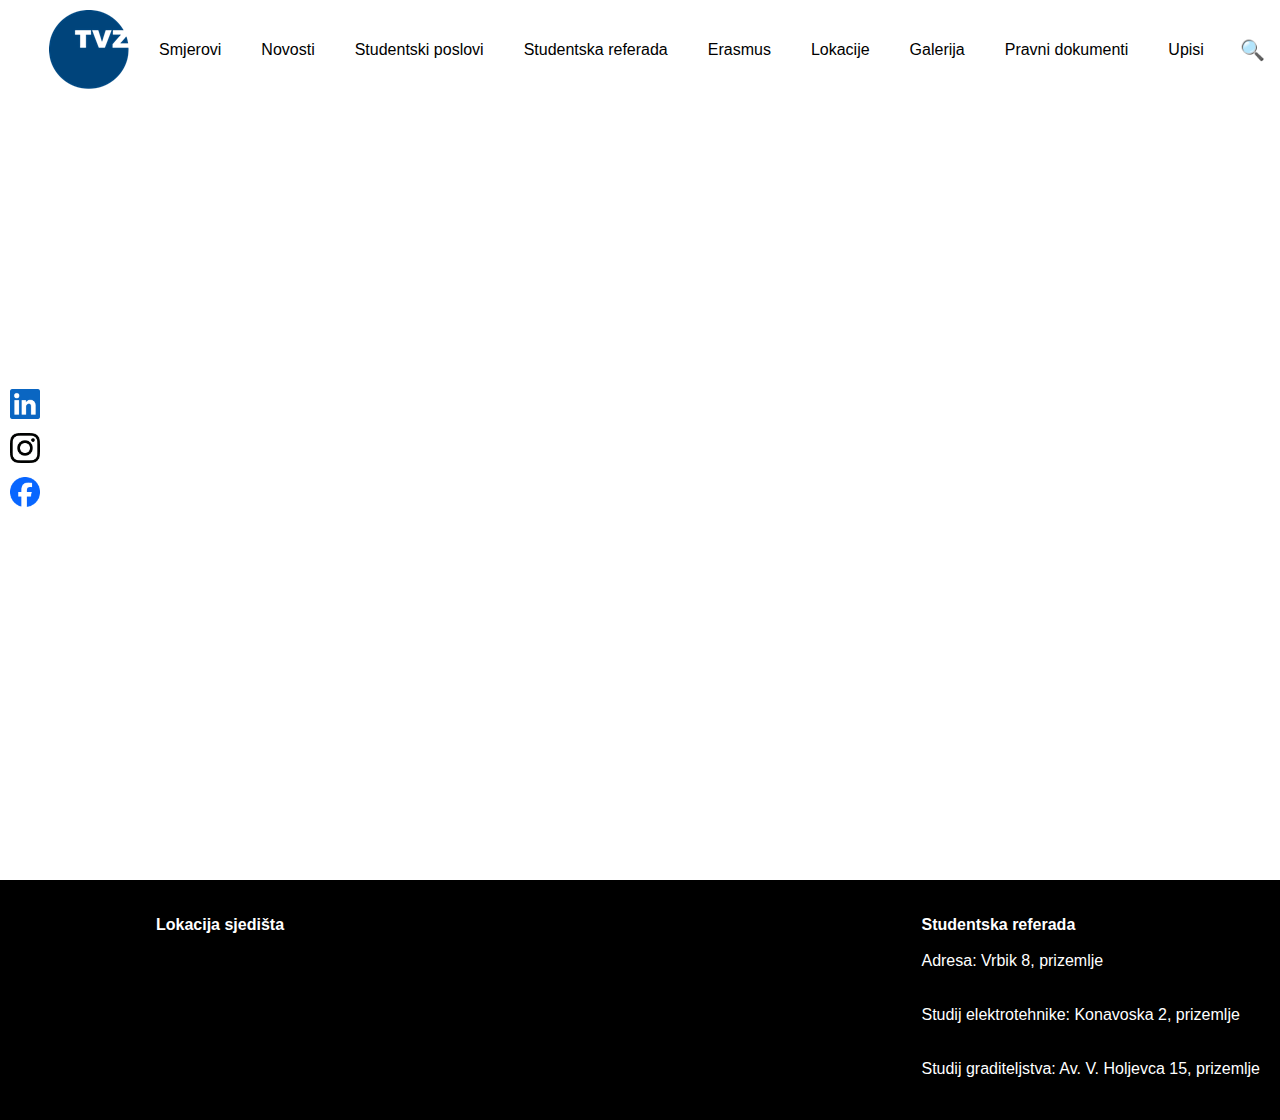
==== index.html @ 84982bf7 "Created index, style and search bar js function." ====
<!DOCTYPE html>
<html lang="en">
<head>
    <meta charset="UTF-8">
    <meta name="viewport" content="width=device-width, initial-scale=1.0">
    <title>TVZ - Tehničko veleučilište u Zagrebu</title>
    <link rel="stylesheet" href="style.css">
</head>
<body>
    <header>
        <nav>
            <ul>
                <li><img src="imgs/logo.png" alt="TVZ Logo"></li>
                <li><a href="#">Smjerovi</a></li>
                <li><a href="#">Novosti</a></li>
                <li><a href="#">Studentski poslovi</a></li>
                <li><a href="#">Studentska referada</a></li>
                <li><a href="#">Erasmus</a></li>
                <li><a href="#">Lokacije</a></li>
                <li><a href="#">Galerija</a></li>
                <li><a href="#">Pravni dokumenti</a></li>
                <li><a href="#">Upisi</a></li>
                <li class="search-container">
                    <button id="search-icon">🔍</button>
                    <input type="text" id="search-bar" placeholder="Pretraživanje">
                </li>
            </ul>
        </nav>
    </header>
    <div class="social-media">
        <a href="https://www.linkedin.com/school/tehničko-veleučilište-u-zagrebu/posts/?feedView=all" target="_blank"><img src="imgs/linkedin.png" alt="LinkedIn"></a>
        <a href="https://www.instagram.com/tehnicko_veleuciliste_zagreb/" target="_blank"><img src="imgs/instagram.png" alt="Instagram"></a>
        <a href="https://www.facebook.com/TVZ.Zagreb/" target="_blank"><img src="imgs/facebook.png" alt="Facebook"></a>
    </div>
    <main>
        
    </main>
    <footer>
        <div class="footer-content">
            <p><strong>Lokacija sjedišta</strong></p>
            <iframe src="https://www.google.com/maps/embed?pb=!1m18!1m12!1m3!1d2781.7974758348155!2d15.966938675564982!3d45.79528497108131!2m3!1f0!2f0!3f0!3m2!1i1024!2i768!4f13.1!3m3!1m2!1s0x4765d68b441ce2df%3A0x54e2a03adf42446f!2sZagreb%20University%20of%20Applied%20Sciences!5e0!3m2!1sen!2shr!4v1718919936314!5m2!1sen!2shr" width="400" height="150" style="border:0;" allowfullscreen="" loading="lazy" referrerpolicy="no-referrer-when-downgrade"></iframe>
        </div>
        <div class="locations">
            <div class="contact-info">
                <p><strong>Studentska referada</strong><br><br>Adresa: Vrbik 8, prizemlje<br><br><br>Studij elektrotehnike: Konavoska 2, prizemlje<br><br><br>
                    Studij graditeljstva: Av. V. Holjevca 15, prizemlje</p>
            </div>
        </div>
    </footer>
    <script src="script.js"></script>
</body>
</html>
---- style.css ----
body {
    font-family: Arial, sans-serif;
    margin: 0;
    padding: 0;
}

header {
    display: flex;
    align-items: center;
    padding: 10px 20px;
    background-color: white;
    position: fixed;
    width: 100%;
    top: 0;
    z-index: 1000;
}

nav {
    display: flex;
    justify-content: center;
    align-items: center;
    width: 100%;
}

nav ul {
    list-style: none;
    display: flex;
    margin: 0;
    padding: 0;
}

nav ul li {
    margin: 0 10px;
    display: flex;
    align-items: center;
}

nav ul li a {
    text-decoration: none;
    color: black;
    padding: 5px 10px;
    border-radius: 3px;
    transition: background-color 0.3s;
}

nav ul li a:hover {
    background-color: #f0f0f0;
}

.search-container {
    position: relative;
}

#search-bar {
    display: none;
    padding: 5px;
    font-size: 16px;
    margin-left: 5px;
    position: absolute;
    right: 0;
    top: 100%;
    z-index: 1000;
    background-color: white;
    border: 1px solid #ccc;
    border-radius: 3px;
}

#search-icon {
    background: none;
    border: none;
    font-size: 20px;
    cursor: pointer;
}

.social-media {
    position: fixed;
    top: 50%;
    left: 10px;
    transform: translateY(-50%);
    display: flex;
    flex-direction: column;
}

.social-media a img {
    width: 30px;
    margin: 5px 0;
}

main {
    display: flex;
    flex-direction: column;
    align-items: center;
    justify-content: center;
    height: calc(100vh - 100px);
    padding-top: 80px; 
}

footer {
    display: flex;
    justify-content: space-between;
    padding: 20px;
    background-color: black;
    color: white;
}

.footer-content {
    display: flex;
    flex-direction: column;
    align-items: center;
}

.footer-content iframe {
   border-radius: 4%;

}

.locations {
    display: flex;
    gap: 20px;
}

.contact-info {
    display: flex;
    flex-direction: column;
    align-items: center;
}
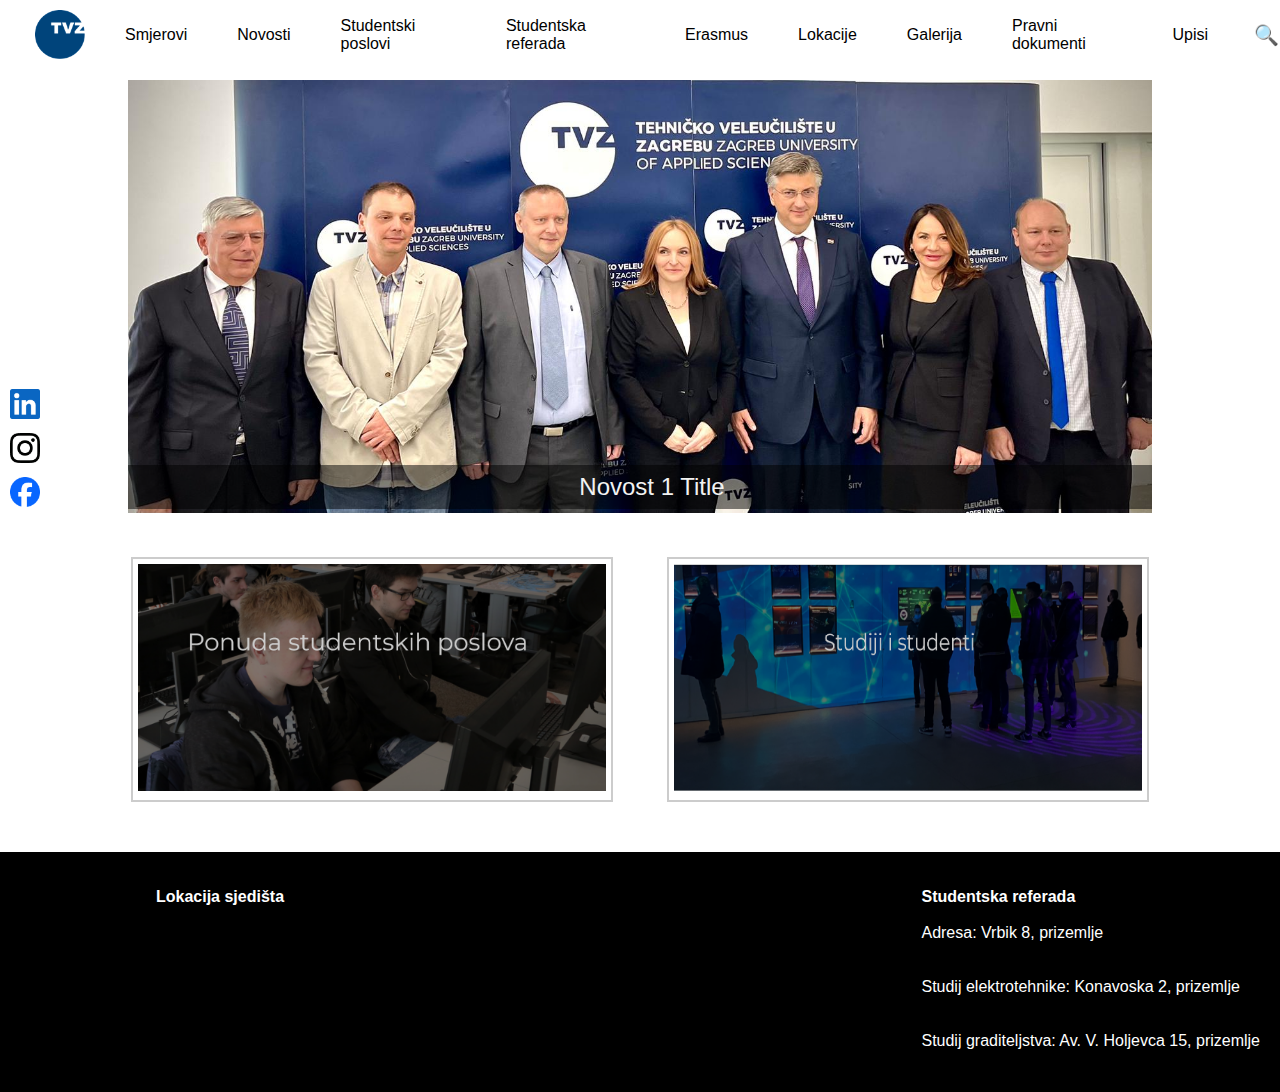
==== commit d7095f97: "Added novosti, studentski poslovi, studiji to index.html" ====
--- a/index.html
+++ b/index.html
@@ -33,7 +33,44 @@
         <a href="https://www.facebook.com/TVZ.Zagreb/" target="_blank"><img src="imgs/facebook.png" alt="Facebook"></a>
     </div>
     <main>
-        
+        <section id="novosti">
+            <div class="slideshow-container">
+                <div class="mySlides fade">
+                    <a href="novosti1.html">
+                        <img src="imgs/novosti1.png" style="width:100%">
+                        <div class="text">Novost 1 Title</div>
+                    </a>
+                </div>
+                <div class="mySlides fade">
+                    <a href="novosti2.html">
+                        <img src="imgs/novosti2.png" style="width:100%">
+                        <div class="text">Novost 2 Title</div>
+                    </a>
+                </div>
+                <div class="mySlides fade">
+                    <a href="novosti3.html">
+                        <img src="imgs/novosti3.png" style="width:100%">
+                        <div class="text">Novost 3 Title</div>
+                    </a>
+                </div>
+            </div>
+        </section>
+        <section class="row">
+            <div class="column">
+                <a href="studentski_poslovi.html">
+                    <div class="frame">
+                        <img src="imgs/sp.png" alt="Studentski Poslovi">
+                    </div>
+                </a>
+            </div>
+            <div class="column">
+                <a href="smjerovi.html">
+                    <div class="frame">
+                        <img src="imgs/studiji.png" alt="Studiji">
+                    </div>
+                </a>
+            </div>
+        </section>
     </main>
     <footer>
         <div class="footer-content">
--- a/style.css
+++ b/style.css
@@ -15,27 +15,27 @@
     z-index: 1000;
 }
 
-nav {
+header nav ul {
     display: flex;
+    list-style: none;
+    margin: 0;
+    padding: 0;
+    width: 100%;
     justify-content: center;
     align-items: center;
-    width: 100%;
 }
 
-nav ul {
-    list-style: none;
-    display: flex;
-    margin: 0;
-    padding: 0;
-}
-
-nav ul li {
-    margin: 0 10px;
+header nav ul li {
+    margin: 0 15px;
     display: flex;
     align-items: center;
 }
 
-nav ul li a {
+header nav ul li img {
+    width: 50px;
+}
+
+header nav ul li a {
     text-decoration: none;
     color: black;
     padding: 5px 10px;
@@ -43,11 +43,13 @@
     transition: background-color 0.3s;
 }
 
-nav ul li a:hover {
+header nav ul li a:hover {
     background-color: #f0f0f0;
 }
 
 .search-container {
+    display: flex;
+    align-items: center;
     position: relative;
 }
 
@@ -55,11 +57,9 @@
     display: none;
     padding: 5px;
     font-size: 16px;
-    margin-left: 5px;
     position: absolute;
     right: 0;
-    top: 100%;
-    z-index: 1000;
+    top: 30px;
     background-color: white;
     border: 1px solid #ccc;
     border-radius: 3px;
@@ -87,12 +87,68 @@
 }
 
 main {
+    padding-top: 80px; /* To account for the fixed header */
+}
+
+#novosti {
+    width: 80%;
+    margin-bottom: 20px;
+    margin: 0 auto;
+}
+
+.slideshow-container {
+    position: relative;
+    max-width: 100%;
+    margin: auto;
+    overflow: hidden;
+}
+
+.mySlides {
+    display: none;
+    position: relative;
+}
+
+.mySlides img {
+    width: 100%;
+}
+
+.text {
+    color: #f2f2f2;
+    font-size: 24px;
+    padding: 8px 12px;
+    position: absolute;
+    bottom: 8px;
+    width: 100%;
+    text-align: center;
+    background: rgba(0, 0, 0, 0.5);
+}
+
+.row {
     display: flex;
-    flex-direction: column;
+    justify-content: space-around;
+    margin: 40px 104px;
+
+}
+
+.column {
+    flex: 1;
+    max-width: 45%;
+    display: flex;
+    justify-content: center;
     align-items: center;
-    justify-content: center;
-    height: calc(100vh - 100px);
-    padding-top: 80px; 
+}
+
+.column .frame {
+    border: 2px solid #ccc;
+    padding: 5px;
+    text-align: center;
+    width: 100%;
+    box-sizing: border-box;
+}
+
+.column .frame img {
+    width: 100%;
+    height: auto;
 }
 
 footer {
@@ -101,6 +157,7 @@
     padding: 20px;
     background-color: black;
     color: white;
+    margin-top: 50px;
 }
 
 .footer-content {
@@ -111,7 +168,6 @@
 
 .footer-content iframe {
    border-radius: 4%;
-
 }
 
 .locations {
@@ -124,5 +180,3 @@
     flex-direction: column;
     align-items: center;
 }
-
-
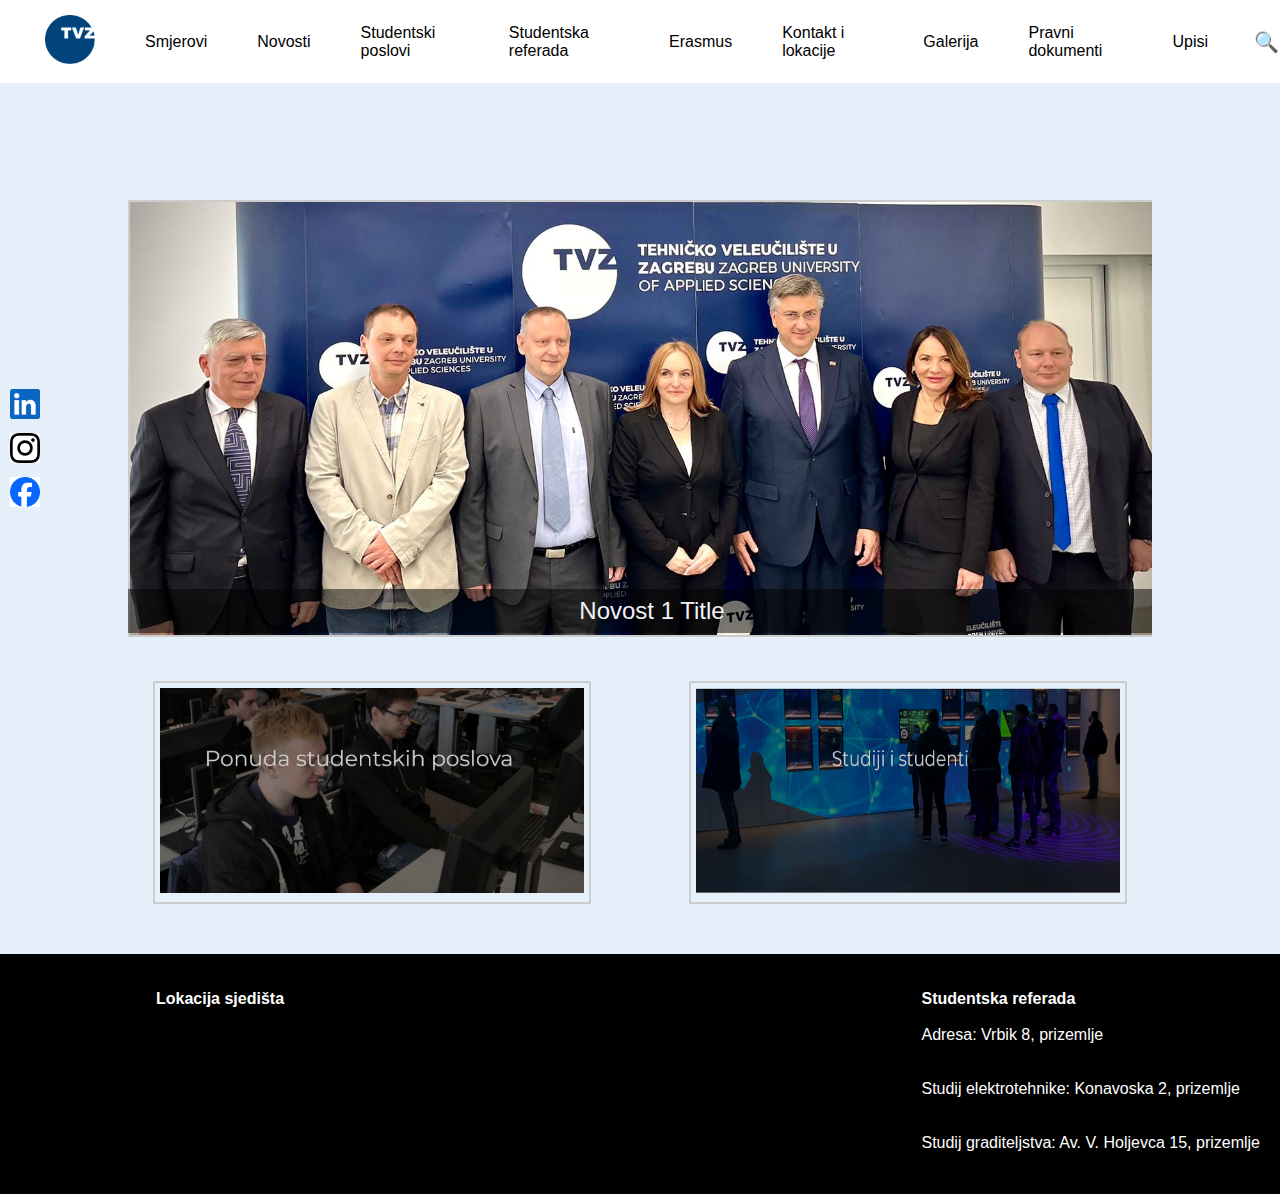
==== commit 50764993: "Moved styles to style.css. Added links to pages" ====
--- a/index.html
+++ b/index.html
@@ -10,13 +10,13 @@
     <header>
         <nav>
             <ul>
-                <li><img src="imgs/logo.png" alt="TVZ Logo"></li>
+                <li><a href="index.html"><img src="imgs/logo.png" alt="TVZ Logo"></a></li>
                 <li><a href="#">Smjerovi</a></li>
                 <li><a href="#">Novosti</a></li>
                 <li><a href="#">Studentski poslovi</a></li>
-                <li><a href="#">Studentska referada</a></li>
+                <li><a href="referada.html">Studentska referada</a></li>
                 <li><a href="#">Erasmus</a></li>
-                <li><a href="#">Lokacije</a></li>
+                <li><a href="lokacije.html">Kontakt i lokacije</a></li>
                 <li><a href="#">Galerija</a></li>
                 <li><a href="#">Pravni dokumenti</a></li>
                 <li><a href="#">Upisi</a></li>
@@ -77,8 +77,8 @@
             <p><strong>Lokacija sjedišta</strong></p>
             <iframe src="https://www.google.com/maps/embed?pb=!1m18!1m12!1m3!1d2781.7974758348155!2d15.966938675564982!3d45.79528497108131!2m3!1f0!2f0!3f0!3m2!1i1024!2i768!4f13.1!3m3!1m2!1s0x4765d68b441ce2df%3A0x54e2a03adf42446f!2sZagreb%20University%20of%20Applied%20Sciences!5e0!3m2!1sen!2shr!4v1718919936314!5m2!1sen!2shr" width="400" height="150" style="border:0;" allowfullscreen="" loading="lazy" referrerpolicy="no-referrer-when-downgrade"></iframe>
         </div>
-        <div class="locations">
-            <div class="contact-info">
+        <div class="ref">
+            <div class="ref-info">
                 <p><strong>Studentska referada</strong><br><br>Adresa: Vrbik 8, prizemlje<br><br><br>Studij elektrotehnike: Konavoska 2, prizemlje<br><br><br>
                     Studij graditeljstva: Av. V. Holjevca 15, prizemlje</p>
             </div>
--- a/style.css
+++ b/style.css
@@ -1,3 +1,5 @@
+/* index, footer, header */
+
 body {
     font-family: Arial, sans-serif;
     margin: 0;
@@ -5,8 +7,7 @@
 }
 
 header {
-    display: flex;
-    align-items: center;
+    margin: 0 auto;
     padding: 10px 20px;
     background-color: white;
     position: fixed;
@@ -87,18 +88,19 @@
 }
 
 main {
-    padding-top: 80px; /* To account for the fixed header */
+    padding-top: 80px; 
+    margin-top: 120px;
 }
 
 #novosti {
-    width: 80%;
+    width: 100%;
     margin-bottom: 20px;
     margin: 0 auto;
 }
 
 .slideshow-container {
     position: relative;
-    max-width: 100%;
+    max-width: 80%;
     margin: auto;
     overflow: hidden;
 }
@@ -110,6 +112,7 @@
 
 .mySlides img {
     width: 100%;
+    border: 2px solid #ccc;
 }
 
 .text {
@@ -132,7 +135,7 @@
 
 .column {
     flex: 1;
-    max-width: 45%;
+    max-width: 40.8%;
     display: flex;
     justify-content: center;
     align-items: center;
@@ -170,13 +173,117 @@
    border-radius: 4%;
 }
 
+footer .ref {
+    display: flex;
+    gap: 20px;
+}
+
+footer .ref .ref-info {
+    display: flex;
+    flex-direction: column;
+    align-items: center;
+}
+
+/* lokacije */
+
+.main-content {
+    padding: 20px 0;
+    margin-top: 120px;
+}
+
+.container {
+    width: 80%;
+    margin: auto;
+    overflow: hidden;
+}
+
+.contact-info {
+    display: flex;
+    justify-content: space-between;
+    align-items: center;
+    padding: 20px;
+    background: white;
+    margin-bottom: 40px;
+    border-radius: 8px;
+    box-shadow: 0 0 10px rgba(0, 0, 0, 0.1);
+}
+
+.contact-details {
+    max-width: 60%;
+}
+
+.contact-image img {
+    height: 200px;
+    border-radius: 8px;
+    margin-right: 200px;
+}
+
 .locations {
-    display: flex;
+    padding: 20px;
+    background: white;
+    margin-bottom: 40px; 
+    border-radius: 8px;
+    box-shadow: 0 0 10px rgba(0, 0, 0, 0.1);
+}
+
+.map-container {
+    display: flex;
+    flex-wrap: wrap;
     gap: 20px;
 }
 
-.contact-info {
-    display: flex;
-    flex-direction: column;
-    align-items: center;
-}
+.map {
+    flex: 1 1 calc(50% - 20px); 
+}
+
+.map iframe {
+    width: 100%;
+    height: 250px; 
+    border: none;
+}
+
+body {
+    background-color: #e6f0fa;
+}
+
+/* referada */
+
+h1 {
+    text-align: center;
+    margin-bottom: 40px;
+    color: #003366;
+}
+
+.referade-row {
+    display: flex;
+    flex-wrap: wrap;
+    gap: 20px;
+    justify-content: space-between;
+}
+
+.referada {
+    padding: 20px;
+    background: white;
+    border-radius: 8px;
+    box-shadow: 0 0 10px rgba(0, 0, 0, 0.1);
+    flex: 1 1 calc(33% - 20px); /* Tri kolone sa razmakom */
+    box-sizing: border-box;
+}
+
+.referada h2 {
+    color: #003366;
+}
+
+.referada p {
+    margin: 5px 0;
+    color: #333;
+}
+
+.referada i {
+    margin-right: 10px;
+}
+
+.referada p strong {
+    display: block;
+    margin-bottom: 5px;
+}